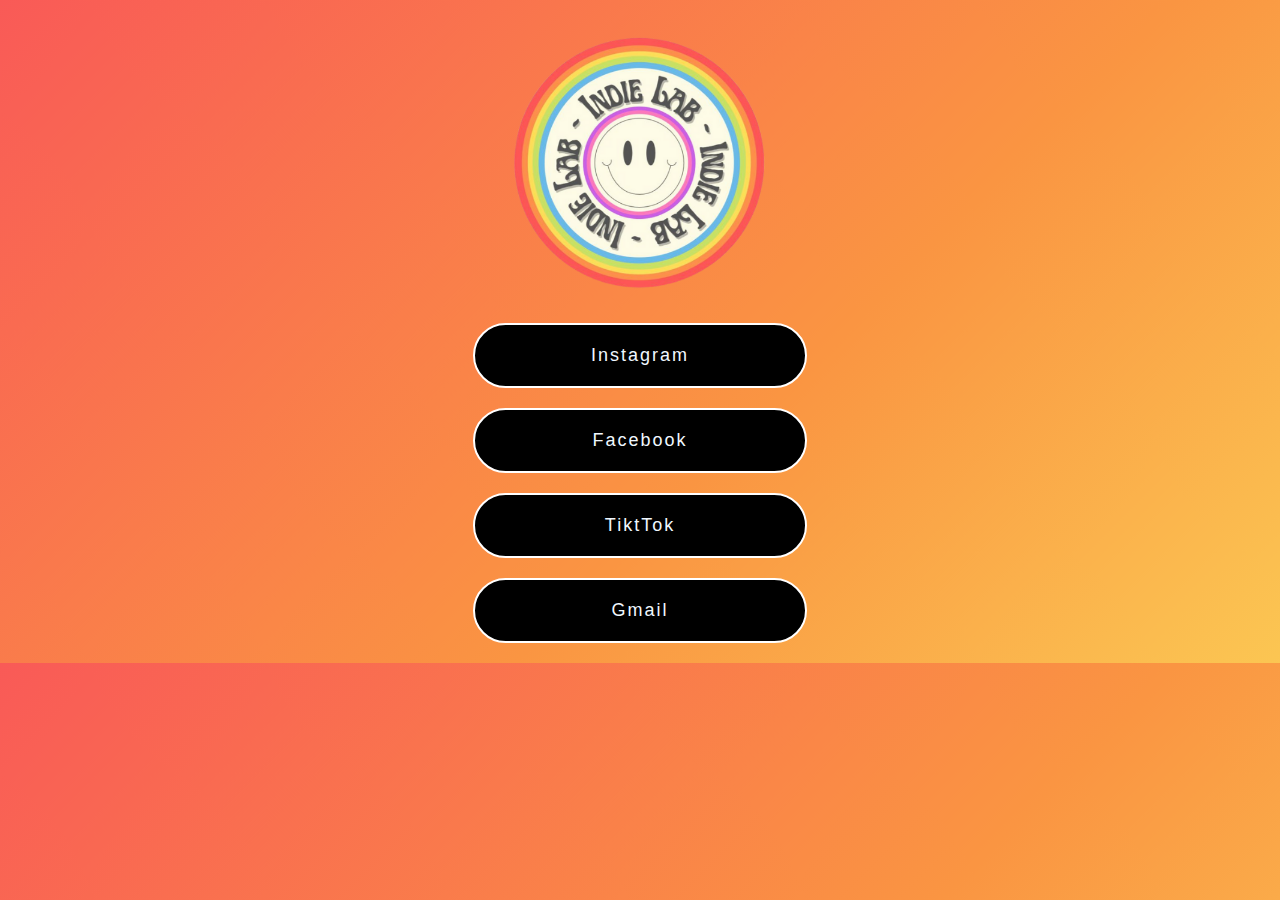
==== IndieLabLinkTree/index.html @ ef02823f "Add files via upload" ====
<!DOCTYPE html>
<html lang="en" dir="ltr">
  <head>
    <meta charset="utf-8">
    <title>Indie Lab</title>
    <link rel="stylesheet" href="style.css">
  </head>
  <body>
    <!-- Profile picture-->
    <img class="profile-picture" src="logo.png">

    <!-- Links-->
    <a href="https://www.instagram.com/indielab_mid/" class="links">
      Instagram
    </a>

    <a href="https://www.facebook.com/Indie-Lab-Mid-105987035160989/" class="links">
      Facebook
    </a>

    <a href="https://www.tiktok.com/@indielab_mid" class="links">
      TiktTok
    </a>

    <a href="mailto:indielabmid@gmail.com" class="links">
      Gmail
    </a>
  </body>
</html>
---- IndieLabLinkTree/style.css ----
*{
  margin: 0;
  padding: 0;
  font-family:Verdana, Geneva, Tahoma, sans-serif;
  letter-spacing: 2px;
}
body{
  background-image: linear-gradient(135deg,#f95a57,#fa9542,#fce05b,#c5e262,#6bb8ec,
  #c861de,#fb75b6);
    background-size: 500%;
    animation: faniamado 10s infinite;
}
.profile-picture{
  display: block;
  margin-left: auto;
  margin-right: auto;

  margin-top: 1%;
  height: auto;
  max-width: 300px;
}
.links{
  text-align: center;
  margin-top: 10px;
  margin-bottom: 20px;
  border: 1px solid white;
  border-width: 2px;
  background-color: black;
  width: 290px;
  display: block;
  margin-left: auto;
  margin-right: auto;
  

  border-radius: 40px;

  font-size: 18px;

  padding: 20px;
}
a{
  text-decoration: none;
  color: aliceblue;
}
a:hover{
  color: black;
  background-color: white;
}

@keyframes faniamado {
  0%{
    background-position: 0% 50%;
  }
  50%{
    background-position: 100% 50%;
  }
  100%{
    background-position: 0% 50%;
  }
}
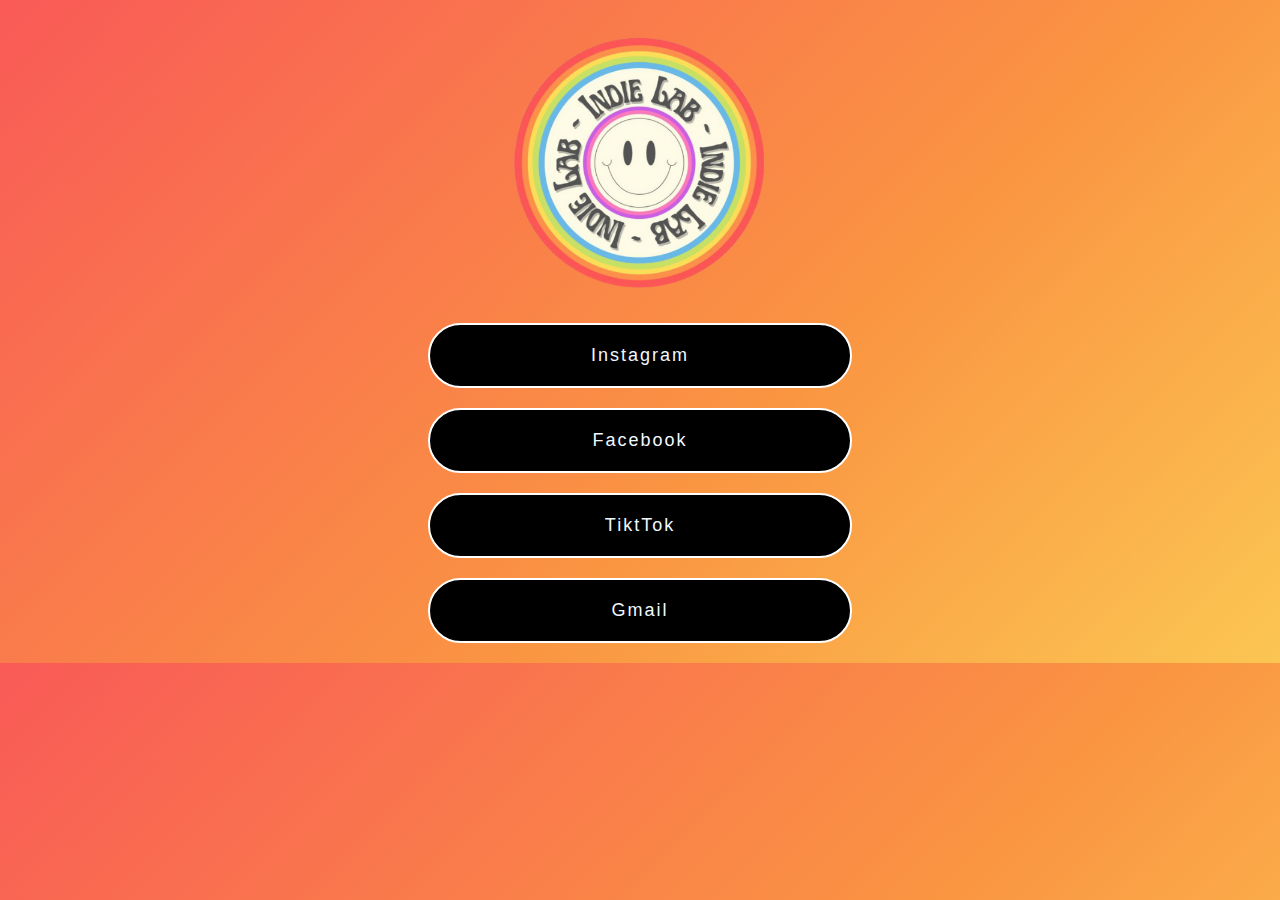
==== commit 22f0b76f: "Update index.html" ====
--- a/IndieLabLinkTree/index.html
+++ b/IndieLabLinkTree/index.html
@@ -4,9 +4,11 @@
     <meta charset="utf-8">
     <title>Indie Lab</title>
     <link rel="stylesheet" href="style.css">
+    <meta name="viewport" content="width=device-width, user-scalable=no, initial-scale=1.0, maximum-scale=1.0, minimum-scale=1.0"> 
   </head>
   <body>
-    <!-- Profile picture-->
+    <div class="contenedor">
+      <!-- Profile picture-->
     <img class="profile-picture" src="logo.png">
 
     <!-- Links-->
@@ -25,5 +27,6 @@
     <a href="mailto:indielabmid@gmail.com" class="links">
       Gmail
     </a>
+    </div>
   </body>
 </html>
--- a/IndieLabLinkTree/style.css
+++ b/IndieLabLinkTree/style.css
@@ -1,5 +1,4 @@
 *{
-  margin: 0;
   padding: 0;
   font-family:Verdana, Geneva, Tahoma, sans-serif;
   letter-spacing: 2px;
@@ -7,8 +6,13 @@
 body{
   background-image: linear-gradient(135deg,#f95a57,#fa9542,#fce05b,#c5e262,#6bb8ec,
   #c861de,#fb75b6);
-    background-size: 500%;
+  background-size: 500%;
     animation: faniamado 10s infinite;
+}
+.contenedor
+{
+  width: 100%;
+  max-width: 2000px;
 }
 .profile-picture{
   display: block;
@@ -26,11 +30,10 @@
   border: 1px solid white;
   border-width: 2px;
   background-color: black;
-  width: 290px;
+  width: 30%;
   display: block;
   margin-left: auto;
   margin-right: auto;
-  
 
   border-radius: 40px;
 
@@ -58,3 +61,14 @@
     background-position: 0% 50%;
   }
 }
+
+@media screen and (max-width: 800px){
+  .links{
+    width: 100%;
+  }
+}
+@media screen and (max-width: 400px){
+  .contenedor{
+    width: 100%;
+  }
+}
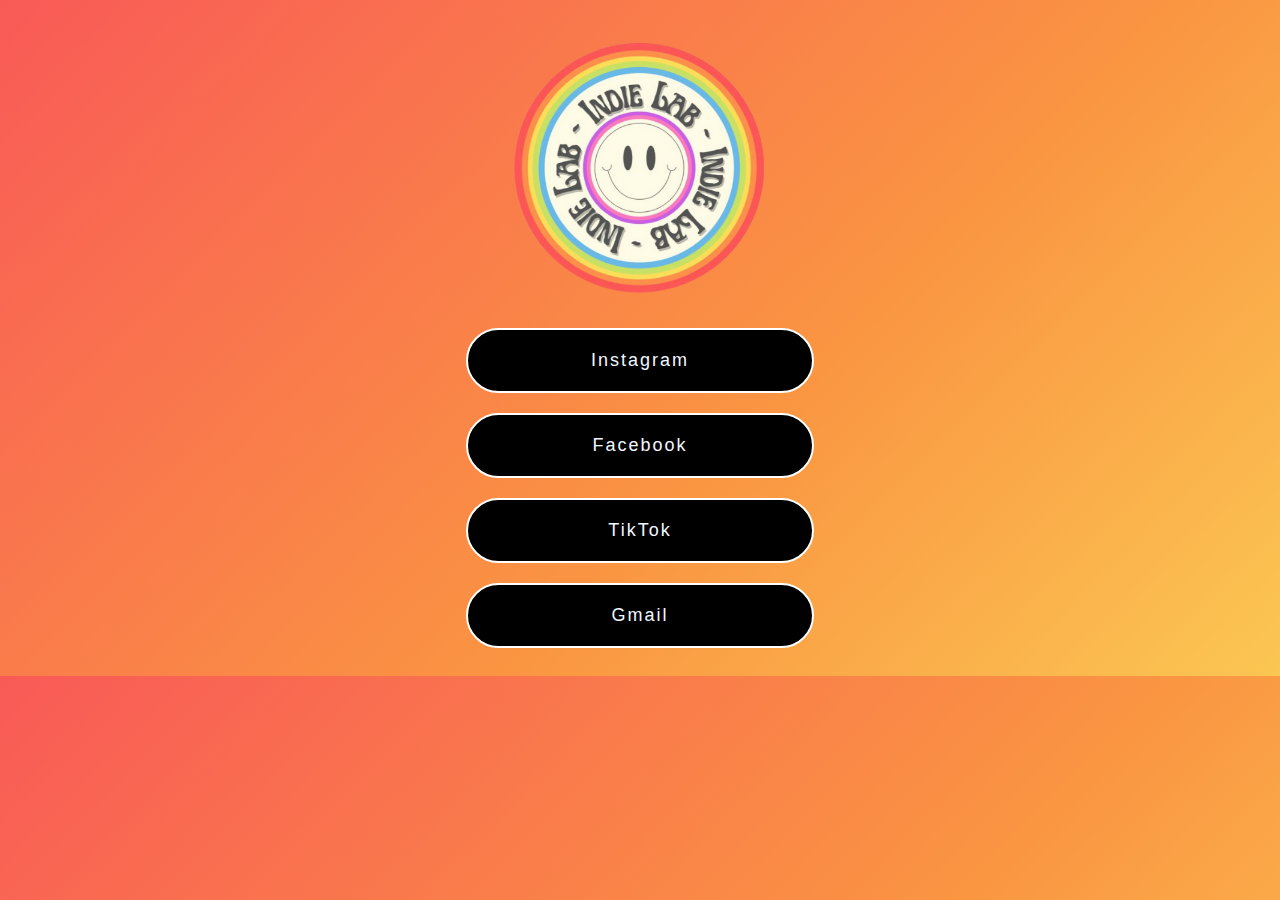
==== commit dd14013d: "Update index.html" ====
--- a/IndieLabLinkTree/index.html
+++ b/IndieLabLinkTree/index.html
@@ -21,7 +21,7 @@
     </a>
 
     <a href="https://www.tiktok.com/@indielab_mid" class="links">
-      TiktTok
+      TikTok
     </a>
 
     <a href="mailto:indielabmid@gmail.com" class="links">
--- a/IndieLabLinkTree/style.css
+++ b/IndieLabLinkTree/style.css
@@ -11,7 +11,9 @@
 }
 .contenedor
 {
-  width: 100%;
+  width: 80%;
+  margin:0 auto;
+  overflow:hidden;
   max-width: 2000px;
 }
 .profile-picture{
@@ -64,11 +66,11 @@
 
 @media screen and (max-width: 800px){
   .links{
-    width: 100%;
+    width: 80%;
   }
 }
 @media screen and (max-width: 400px){
   .contenedor{
-    width: 100%;
+    width: 80%;
   }
 }
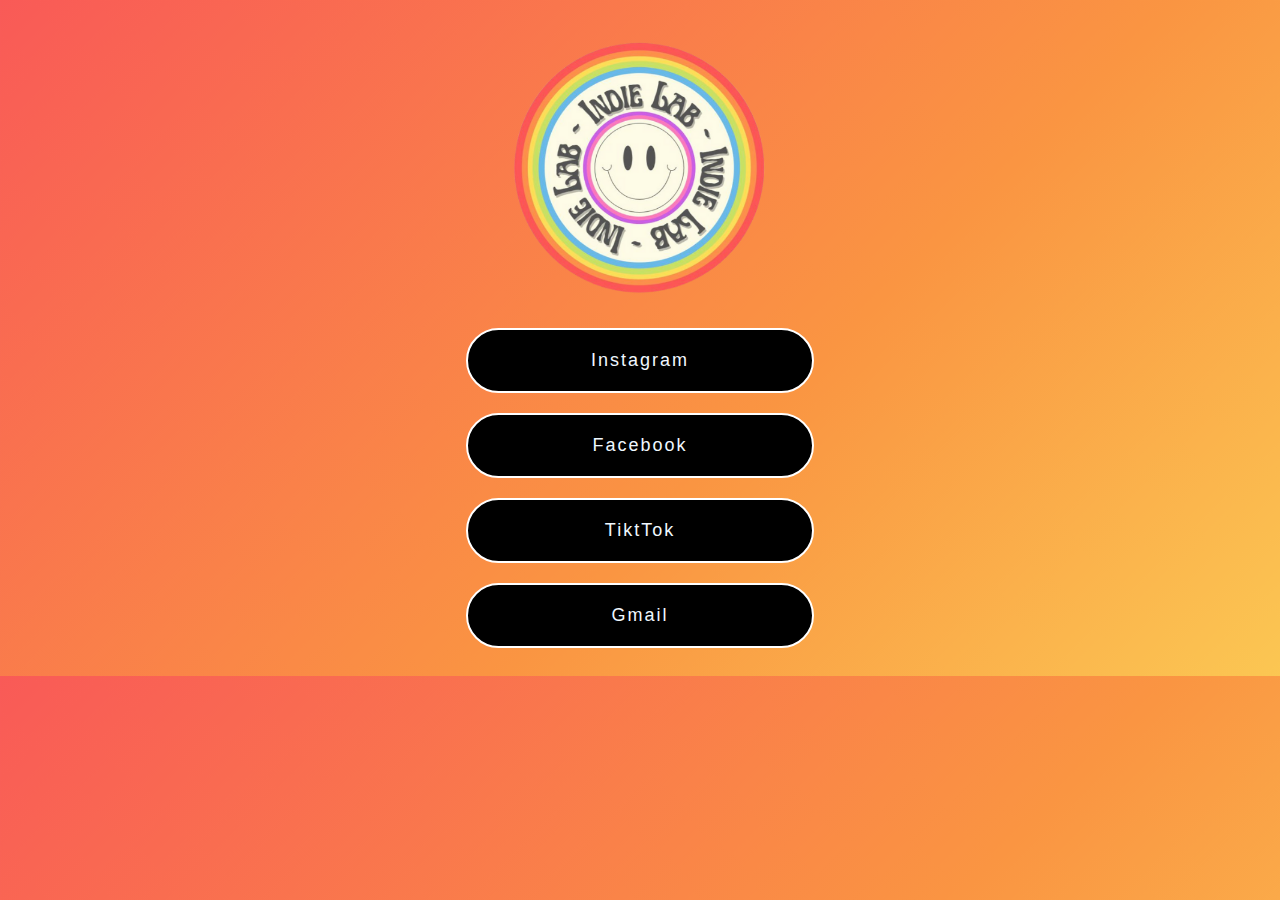
==== commit d475b68c: "Add files via upload" ====
--- a/IndieLabLinkTree/index.html
+++ b/IndieLabLinkTree/index.html
@@ -21,7 +21,7 @@
     </a>
 
     <a href="https://www.tiktok.com/@indielab_mid" class="links">
-      TikTok
+      TiktTok
     </a>
 
     <a href="mailto:indielabmid@gmail.com" class="links">
--- a/IndieLabLinkTree/style.css
+++ b/IndieLabLinkTree/style.css
@@ -66,11 +66,11 @@
 
 @media screen and (max-width: 800px){
   .links{
-    width: 80%;
+    width: 90%;
   }
 }
 @media screen and (max-width: 400px){
   .contenedor{
-    width: 80%;
+    width: 90%;
   }
 }
